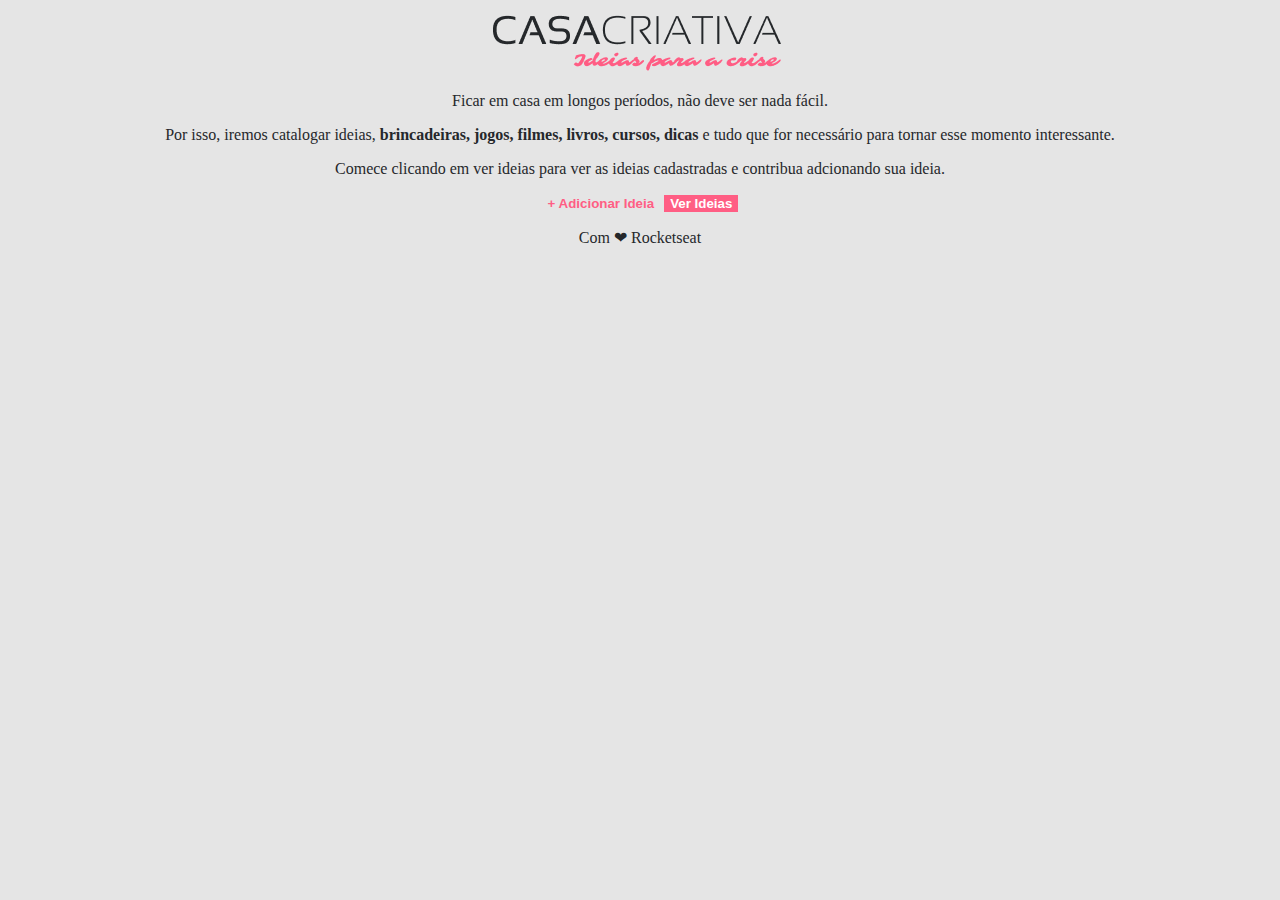
==== index.html @ aca6397b "Episódio01" ====
<!DOCTYPE html>
<html>
    <!-- Html- Hypertext Markup (Hipertexto que aceitam marcação)-->
<head>
    <!-- TAG para resporsável por receber configurações da Página-->
    <meta charset="UTF-8">

    <title>Casa Criativa</title>
    <style>

        /* CSS- Cascading StyleSheet */
        body {
            background:#e5e5e5;
            color: #25282B;
            text-align: center;
        }

       
        .fat {
            color: white;
            background: #ff5E84;
        }
       
        
        button {
            color: #ff5E84;
            border: none;
            font-weight: bold;
            background: none;
            
        }
        .hide { 
            display: none;

        }
       
    </style>
</head>    
<body>
     
    <img src="logo.png" alt="Imagem da logomarca">
    <p>
        Ficar em casa em longos períodos, não deve ser nada fácil.        
    </p>
    <p>
        Por isso, iremos catalogar ideias, <strong>brincadeiras, jogos, filmes, livros, cursos, dicas</strong> e tudo que for necessário
        para tornar esse momento interessante.
    </p>
    <p>
        Comece clicando em ver ideias para ver as ideias cadastradas e contribua 
        adcionando sua ideia.
    </p>
    <button>+ Adicionar Ideia   </button>
    <button class="fat">Ver Ideias</button>

    <p id="footer">Com ❤ Rocketseat</p>
    <script>
        document
            .querySelector("button.fat")
            .addEventListener("click", function() {
                document
                    .querySelector("#footer")
                    .classList
                    .toggle("hide")
            })

    </script>
</body>
</html>
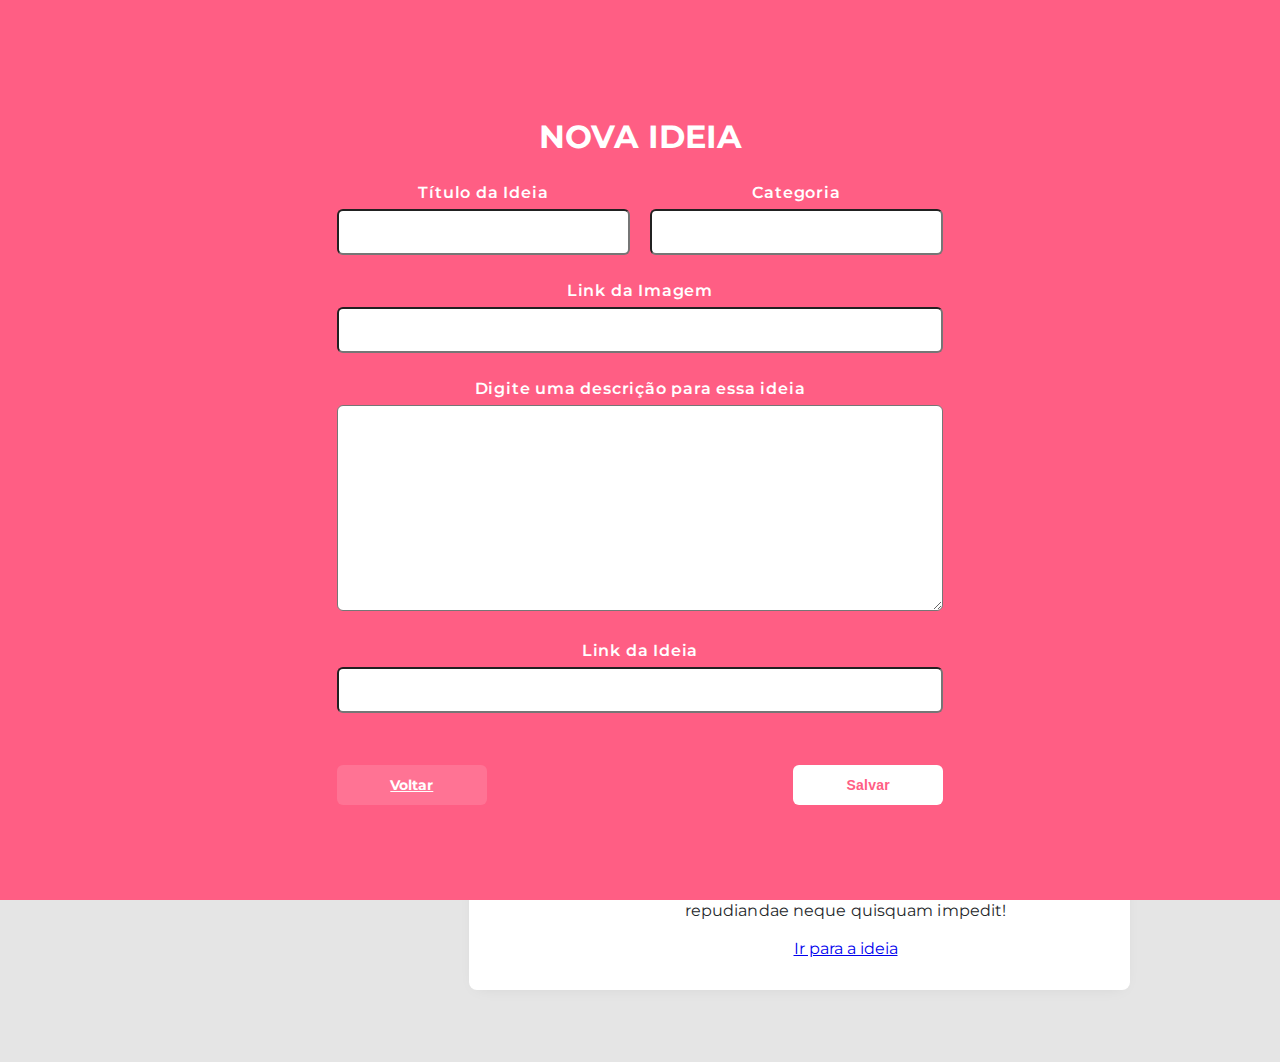
==== commit 796174f5: "Episodio02" ====
--- a/index.html
+++ b/index.html
@@ -6,64 +6,135 @@
     <meta charset="UTF-8">
 
     <title>Casa Criativa</title>
-    <style>
-
-        /* CSS- Cascading StyleSheet */
-        body {
-            background:#e5e5e5;
-            color: #25282B;
-            text-align: center;
-        }
-
-       
-        .fat {
-            color: white;
-            background: #ff5E84;
-        }
-       
-        
-        button {
-            color: #ff5E84;
-            border: none;
-            font-weight: bold;
-            background: none;
-            
-        }
-        .hide { 
-            display: none;
-
-        }
-       
-    </style>
+    <link href="https://fonts.googleapis.com/css?family=Montserrat:300,400,600,700,900&display=swap" rel="stylesheet">
+    <link rel="stylesheet" href="style.css">   
 </head>    
 <body>
-     
-    <img src="logo.png" alt="Imagem da logomarca">
-    <p>
-        Ficar em casa em longos períodos, não deve ser nada fácil.        
-    </p>
-    <p>
-        Por isso, iremos catalogar ideias, <strong>brincadeiras, jogos, filmes, livros, cursos, dicas</strong> e tudo que for necessário
-        para tornar esse momento interessante.
-    </p>
-    <p>
-        Comece clicando em ver ideias para ver as ideias cadastradas e contribua 
-        adcionando sua ideia.
-    </p>
-    <button>+ Adicionar Ideia   </button>
-    <button class="fat">Ver Ideias</button>
 
-    <p id="footer">Com ❤ Rocketseat</p>
-    <script>
-        document
-            .querySelector("button.fat")
-            .addEventListener("click", function() {
-                document
-                    .querySelector("#footer")
-                    .classList
-                    .toggle("hide")
-            })
 
-    </script>
+    <div id="container">
+        <section id="intro">
+            <header>
+                <img src="logo.png" alt="Imagem da logomarca">
+            </header>
+            <main>
+                <p>
+                    Ficar em casa em longos períodos, não deve ser nada fácil.        
+                    </p>
+                    <p>
+                    Por isso, iremos catalogar ideias, <strong>brincadeiras, jogos, filmes, livros, cursos, dicas</strong> e tudo que for necessário
+                    para tornar esse momento interessante.
+                    </p>
+                    <p>
+                    Comece clicando em ver ideias para ver as ideias cadastradas e contribua 
+                    adcionando sua ideia.
+                    </p>
+
+            </main>
+            <section id="buttons">
+                <button onclick="onOff()">+ Adicionar Ideia   </button>
+                <button class="fat">Ver Ideias</button>
+
+            </section>
+        
+        
+        
+
+        <footer>Com ❤ Rocketseat</footer>
+
+        </section>
+        <section id="last-ideias">
+                
+            <div class="idea">
+                <img src="https://image.flaticon.com/icons/svg/2729/2729007.svg" alt="Img. curso de Programação"> 
+
+                <div class="content">
+                    <h3>Cursos de Programação</h3>
+                    <p>Estudo</p>
+                    <div class="description">
+                        Lorem ipsum dolor, sit amet consectetur adipisicing elit. Sint amet qui officia quam ad tenetur, nobis totam dignissimos fugiat odit magnam recusandae dolores. Non dolore dicta repudiandae neque quisquam impedit!
+
+                    </div>
+                    <a href="#">Ir para a ideia</a>
+
+            </div>   
+
+            </div>
+            
+
+            <div class="idea">
+                <img src="https://image.flaticon.com/icons/svg/2729/2729005.svg" alt="Img. Exercicio"> 
+
+                <div class="content">
+                    <h3>Exercícios</h3>
+                    <p>Saúde</p>
+                    <div class="description">
+                        Lorem ipsum dolor, sit amet consectetur adipisicing elit. Sint amet qui officia quam ad tenetur, nobis totam dignissimos fugiat odit magnam recusandae dolores. Non dolore dicta repudiandae neque quisquam impedit!
+
+                    </div>
+                    <a href="#">Ir para a ideia</a>
+                </div>
+                </div>
+                    
+
+                    <div class="idea">
+                        <img src="https://image.flaticon.com/icons/svg/2729/2729027.svg" alt="Img. Meditação"> 
+        
+                        <div class="content">
+                            <h3>Meditação</h3>
+                            <p>Mentalidade</p>
+                            <div class="description">
+                                Lorem ipsum dolor, sit amet consectetur adipisicing elit. Sint amet qui officia quam ad tenetur, nobis totam dignissimos fugiat odit magnam recusandae dolores. Non dolore dicta repudiandae neque quisquam impedit!
+        
+                            </div>
+                            <a href="#">Ir para a ideia</a>
+                        </div>
+                    </div>
+        </section>
+
+    </div>
+
+    <!--Modal-->
+    <div id="modal">
+        <div class="content">
+            <h1>Nova Ideia</h1>
+            <form action="">
+
+                <div class="input-wrapper">
+                    <label for="title">Título da Ideia</label>
+                    <input type="text" name="title">
+                </div>
+
+                <div class="input-wrapper">
+                    <label for="category">Categoria</label>
+                    <input type="text" name="category">
+                </div>
+
+                <div class="input-wrapper">
+                    <label for="image">Link da Imagem</label>
+                    <input type="url" name="image">
+                </div>
+
+                <div class="input-wrapper">
+                    <label for="description">Digite uma descrição para essa ideia</label>
+                    <textarea name="description" cols="30" rows="10"></textarea>
+                </div>
+
+                <div class="input-wrapper">
+                    <label for="link">Link da Ideia</label>
+                    <input type="url" name="link">
+                </div>
+
+                <a href="#" onclick="onOff()">Voltar</a>                    
+               <button>Salvar</button>
+                
+                
+            </form>
+        </div>
+    </div>
+    
+    
+    
+    <script src="script.js"></script>
 </body>
 </html>
--- a/style.css
+++ b/style.css
@@ -0,0 +1,211 @@
+
+
+/* CSS- Cascading StyleSheet */
+body {
+    background:#e5e5e5;
+    color: #25282B;
+    text-align: center;
+    margin: 0;
+    font-family: 'Montserrat', sans-serif;
+
+
+}
+
+p, .description{
+    font-size: 16px;
+    line-height: 24px;
+    letter-spacing: 0.1px;
+
+}
+
+
+ #container {
+     width: 98%;
+    max-width: 980px;    
+    margin: 40px auto;
+    display: flex;
+
+
+}
+
+#intro{
+    width: 300px;
+    margin-right: 20px;
+}
+
+#main{
+    margin: 32px 0;
+ 
+}
+#buttons{
+    display:flex;
+    justify-content: space-evenly;
+    margin-bottom: 32px;
+}
+
+
+button.fat {
+    color: white;
+    background: #ff5E84;
+    width: 150px;
+    height: 40px;
+    border-radius: 6px;
+    box-shadow: 0px 8px 16px rgba(255, 0, 92,0.16);
+
+}
+button.fat:hover{
+    text-decoration: none;
+}
+ footer{
+    text-align: center;
+    font-size: 14px;
+    font-weight: 400;
+    line-height: 18px;
+    letter-spacing: 0.2px;
+    color:#777
+    
+
+}
+
+
+button {
+    color: #ff5E84;
+    border: none;
+    font-weight: bold;
+    background: none;
+    cursor:pointer;
+    outline: none;
+    font-size: 14px;
+    font-weight: bold;
+    line-height: 18px;
+    letter-spacing: 0.2px;
+    
+}
+button:hover{
+    text-decoration:underline;
+   
+}
+.idea{
+    display:flex;
+    margin-bottom: 32px;
+    background-color: #fff;
+    box-shadow: 0 4px 16px -8px rgba(1, 1, 1,0.1);
+    border-radius: 8px;
+    padding: 32px;
+
+}
+.idea img{
+    width: 60px;
+    height:60px;
+    margin-right: 32px;
+    
+}
+.idea p {
+    margin: 8px 0;
+    color: #777;
+
+}
+.idea .description{
+    margin: 16px 0;
+}
+
+/*Modal*/
+#modal{
+    background: #ff5E84;
+    position: absolute;
+    top:0;
+    width: 100vw;
+    height: 100vh;
+    display: flex;
+    align-items: center;
+    justify-content: center;
+
+}
+
+#modal .content {
+    margin-top: 0;
+    color: white;
+}
+
+#modal .content h1{
+    text-align: center;
+    text-transform: uppercase;
+}
+
+#modal form{
+    width: 80%;
+    max-width: 800px;
+    margin:0 auto;
+    display: grid;
+    grid-template-columns: 1fr 1fr ;
+    gap: 20px;
+}
+
+.content form div:nth-child(3), 
+.content form div:nth-child(4),
+.content form div:nth-child(5){
+    grid-column: span 2;
+}
+form input, form textarea {
+    width: 100%;
+    padding: 12px;
+    border-radius: 6px;
+    outline: none;
+    font-size: 16px;
+    box-sizing: border-box;
+}
+
+form label {
+    font-weight: 600;
+    line-height: 32px;
+    letter-spacing: 0.8px;
+
+}
+
+form a {
+    width: 150px;
+    height: 40px;
+    background-color:#ffffff22;
+    color:white;
+    display: flex;
+    align-items: center;
+    justify-content: center;
+    align-self: end;
+    border-radius: 6px;
+    font-size: 14px;
+    font-weight: bold;
+    transition: 400ms;
+
+   
+}
+form a:hover{
+    background: #fff;
+    color:#ff5E84
+    
+
+
+}
+
+form button{
+    background:white;
+    width: 150px;
+    height: 40px;
+    border-radius: 6px;
+    cursor: pointer;
+    margin-top: 32px;
+    grid-column: 2;
+    justify-self: end;
+
+
+}
+form button:hover{
+    background-color: green;
+    color:white;
+    text-decoration: none;
+}
+
+#modal.hide{
+    opacity: 0;
+    visibility: hidden;
+}
+
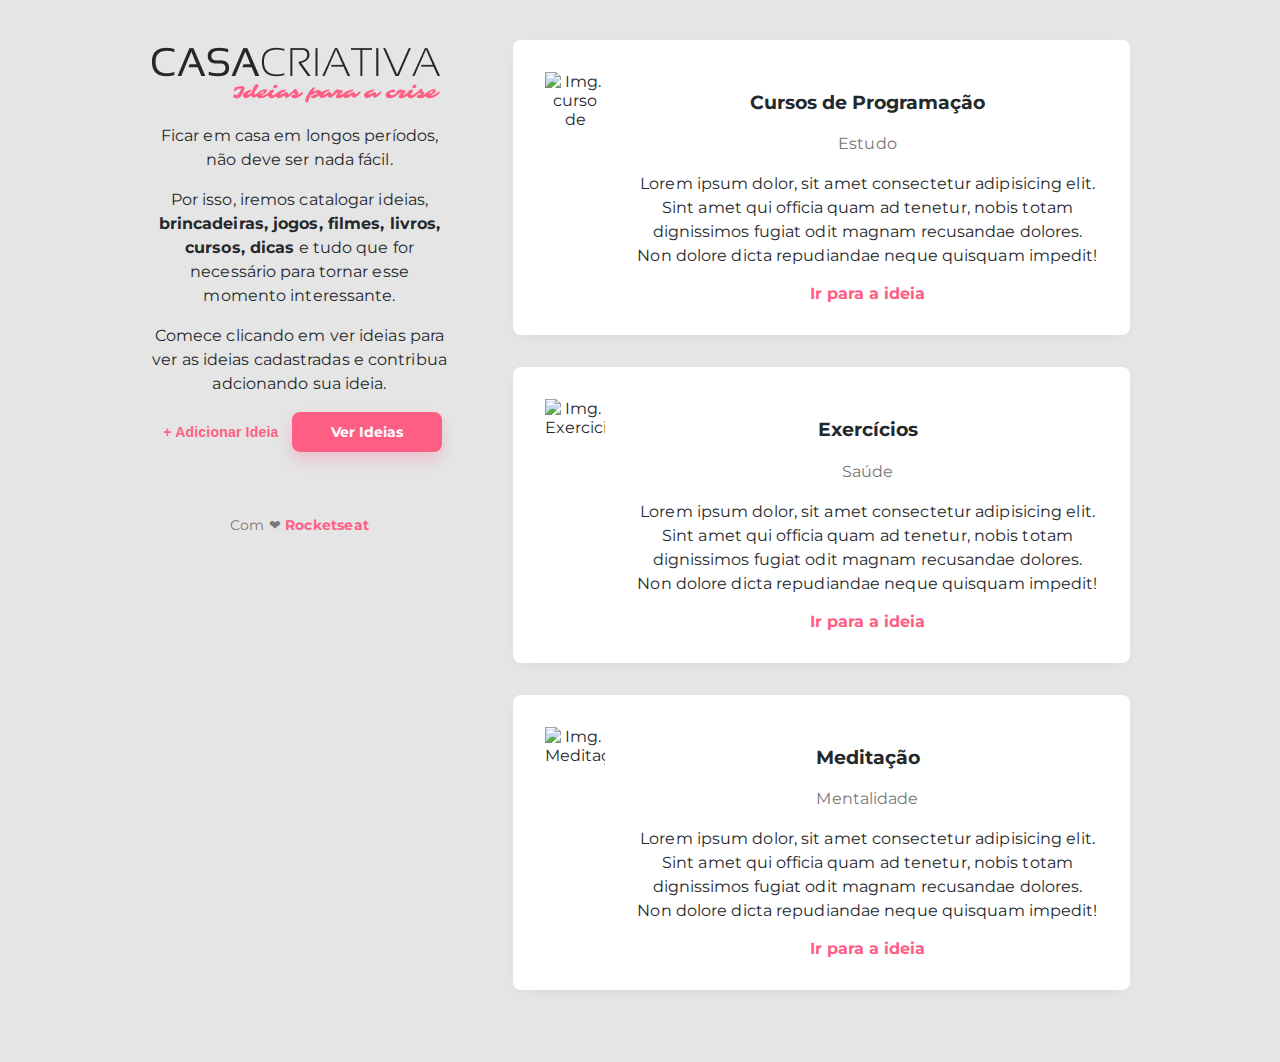
==== commit da36319f: "Episódio03" ====
--- a/index.html
+++ b/index.html
@@ -15,7 +15,9 @@
     <div id="container">
         <section id="intro">
             <header>
-                <img src="logo.png" alt="Imagem da logomarca">
+                <a href="index.html">
+                    <img src="logo.png" alt="Imagem da Logo">
+                    </a>
             </header>
             <main>
                 <p>
@@ -33,14 +35,14 @@
             </main>
             <section id="buttons">
                 <button onclick="onOff()">+ Adicionar Ideia   </button>
-                <button class="fat">Ver Ideias</button>
+                <a href="ideias.html" class="button">Ver Ideias</a>
 
             </section>
         
         
         
 
-        <footer>Com ❤ Rocketseat</footer>
+            <footer>Com ❤ <a href="http://rocketseat.com.br" target="_blank">Rocketseat</a></footer>
 
         </section>
         <section id="last-ideias">
@@ -95,7 +97,7 @@
     </div>
 
     <!--Modal-->
-    <div id="modal">
+    <div id="modal"  class="hide">
         <div class="content">
             <h1>Nova Ideia</h1>
             <form action="">
@@ -125,7 +127,7 @@
                     <input type="url" name="link">
                 </div>
 
-                <a href="#" onclick="onOff()">Voltar</a>                    
+                <a href="#" onclick="onOff ()">Voltar</a>                    
                <button>Salvar</button>
                 
                 
--- a/style.css
+++ b/style.css
@@ -11,6 +11,19 @@
 
 }
 
+body.hideScroll{
+    overflow: hidden;  
+}
+
+a {
+    color: #FF5E84;
+    font-weight: bold;
+    text-decoration: none;
+  }
+  a:hover {
+    text-decoration: underline; 
+  }
+
 p, .description{
     font-size: 16px;
     line-height: 24px;
@@ -30,7 +43,7 @@
 
 #intro{
     width: 300px;
-    margin-right: 20px;
+    margin-right: 64px;
 }
 
 #main{
@@ -44,17 +57,26 @@
 }
 
 
-button.fat {
+.button {
+     width: 150px;
+    height: 40px;
+    font-size: 14px;
+    font-weight: bold;
     color: white;
+    display: flex;
+    align-items: center;
+    justify-content: center;
     background: #ff5E84;
     width: 150px;
     height: 40px;
-    border-radius: 6px;
+    border-radius: 8px;
     box-shadow: 0px 8px 16px rgba(255, 0, 92,0.16);
 
 }
-button.fat:hover{
+
+.button:hover{
     text-decoration: none;
+    background-color: #0984e3;
 }
  footer{
     text-align: center;
@@ -81,6 +103,7 @@
     letter-spacing: 0.2px;
     
 }
+
 button:hover{
     text-decoration:underline;
    
@@ -112,18 +135,23 @@
 /*Modal*/
 #modal{
     background: #ff5E84;
-    position: absolute;
+    position: fixed;
     top:0;
-    width: 100vw;
-    height: 100vh;
+    bottom:0;
+    right:0;
+    left: 0;
     display: flex;
     align-items: center;
     justify-content: center;
 
 }
 
+#modal.addScroll{
+    overflow: auto;
+}
+
 #modal .content {
-    margin-top: 0;
+    margin-top: 15%;
     color: white;
 }
 
@@ -135,7 +163,7 @@
 #modal form{
     width: 80%;
     max-width: 800px;
-    margin:0 auto;
+    margin:0 auto 15%;
     display: grid;
     grid-template-columns: 1fr 1fr ;
     gap: 20px;
@@ -209,3 +237,62 @@
     visibility: hidden;
 }
 
+/* Ideia.Html */
+
+#page-ideias #container {
+    display: block;
+}
+
+#page-ideias  header{
+    display: flex;
+    justify-content: space-between;
+}
+
+#page-ideias nav {
+    display: flex;
+    align-items: center;
+}
+#page-ideias nav li{
+    list-style-type:none;
+    margin-right: 16px;
+}
+#page-ideias nav li a{
+    color:#25282B;
+}
+#page-ideias nav li a.button{
+    color:white;
+}
+#page-ideias nav li:last-child{
+    margin:0; 
+    
+}
+
+
+
+section#title{
+    text-align: center;
+}
+section#title p{
+    opacity: 0.7;
+    margin: 64px 0;
+}
+section#title h1{
+    margin:0;
+    font-size: 28px;
+}
+
+section#ideas{
+    display: grid;
+    grid-template-columns: 1fr 1fr;
+    gap: 20px;
+
+}
+section#ideas .idea{
+    margin:0;
+}
+
+section#ideas, 
+section#title,
+footer{
+    margin-top:64px;
+}
